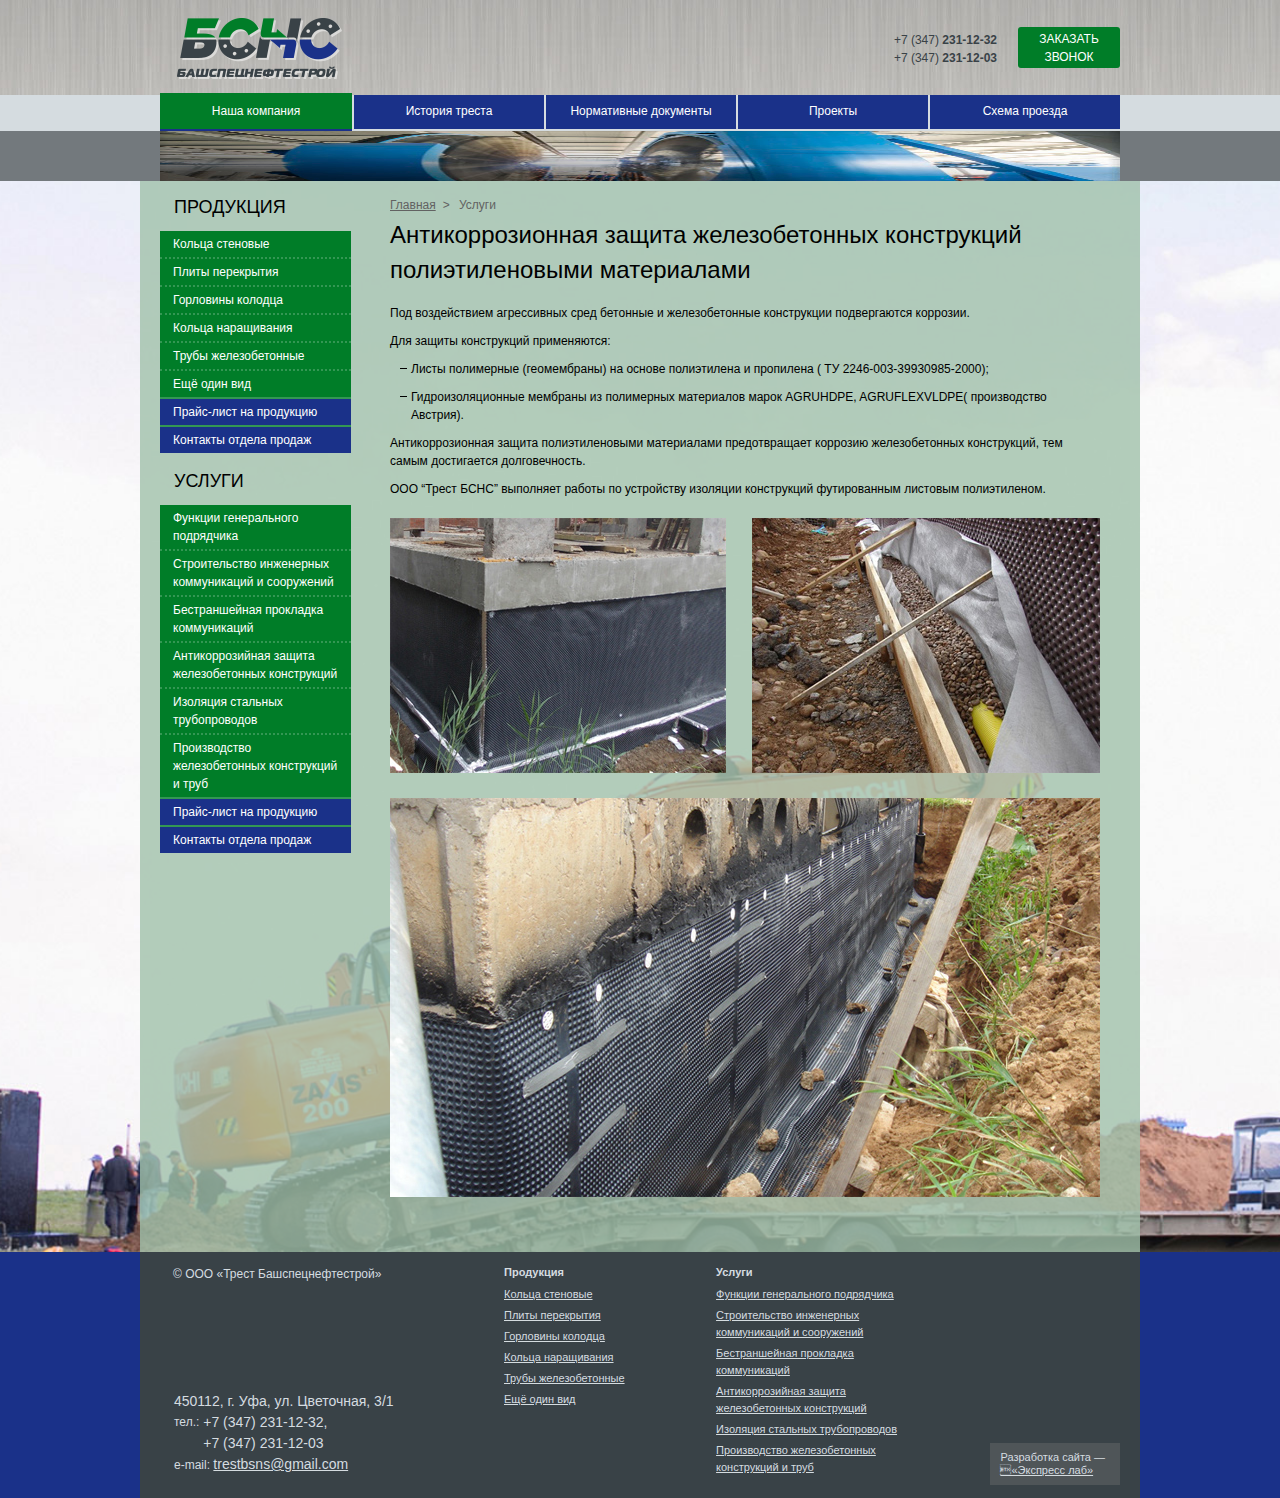
==== build.html @ 0404395c "docs" ====
<!DOCTYPE html>
<html lang="ru">
<head>
    <meta charset="utf-8" />
    <meta name="robots" content="noindex, nofollow">
    <meta name="viewport" content="width=1024">
    <meta name="format-detection" content="telephone=no">

    <title>Title</title>
    <link rel="stylesheet" href="css/reset.css" />
    <link rel="stylesheet" href="css/swiper.css" />
    <link rel="stylesheet" href="css/main.css" />

    <script src="js/modernizr-2.8.3.min.js"></script>
    <script src="js/jquery-1.8.3.min.js"></script>
    <script src="js/swiper.min.js"></script>
    <script src="js/jquery.main.js"></script>

    <!--[if lte IE 9]>
    <script src="js/jquery.placeholder.js"></script>
    <link rel="stylesheet" href="css/pie.css" />
    <![endif]-->
    <!--[if lte IE 8]>
    <link rel="stylesheet" href="css/main.ie8.css" />
    <![endif]-->
</head>
<body>

<!-- popup -->
<div class="popup">

    <!-- popup__wrap -->
    <div class="popup__wrap">

        <h2>Заказать звонок</h2>

        <form>

            <fieldset>
                <label for="popup1">Имя</label>
                <input id="popup1" name="name" type="text" placeholder="">
            </fieldset>
            <fieldset>
                <label for="popup2">Телефон</label>
                <input id="popup2" name="phone" type="tel" placeholder="">
            </fieldset>
            <fieldset>
                <label for="popup3">Удобное время для звонка</label>
                <input id="popup3" name="time" type="text" placeholder="">
            </fieldset>
            <button type="submit">Отправить</button>

        </form>

        <div class="popup-close"></div>

    </div>
    <!-- /popup__wrap -->

</div>
<!-- popup -->

<!-- site -->
<div class="site">

    <!-- site__header -->
    <header class="site__header">

        <!-- site__header-layout -->
        <div class="site__header-layout">

            <!-- logo -->
            <h1 class="logo"><img src="img/logo.png" width="" height="" alt=""></h1>
            <!-- /logo -->

            <!-- site__header-tel -->
            <div class="site__header-tel">
                <a href="tel:+73472311232">+7 (347) <span>231-12-32</span></a>
                <a href="tel:+73472311203">+7 (347) <span>231-12-03</span></a>
            </div>
            <!-- /site__header-tel -->

            <!-- site__header-call -->
            <a href="#" class="site__header-call">Заказать звонок</a>
            <!-- /site__header-call -->

            <!-- menu -->
            <nav class="menu">
                <span><a class="menu__item active" href="#">Наша компания</a></span>
                <span><a class="menu__item" href="#">История треста</a></span>
                <span><a class="menu__item" href="#">Нормативные документы</a></span>
                <span><a class="menu__item" href="#">Проекты</a></span>
                <span><a class="menu__item" href="#">Схема проезда</a></span>
            </nav>
            <!-- /menu -->

        </div>
        <!-- /site__header-layout -->

    </header>
    <!-- /site__header -->

    <!-- swiper -->
    <div class="line-ban">
        <div><img src="pic/slider1.jpg" alt=""></div>
    </div>
    <!-- /swiper -->

    <!-- site__content -->
    <div class="site__content">

        <!-- site__aside -->
        <aside class="site__aside">

            <h2>Продукция</h2>

            <!-- site__menu -->
            <nav class="site__menu">
                <a class="site__menu-item" href="#">Кольца стеновые</a>
                <a class="site__menu-item" href="#">Плиты перекрытия</a>
                <a class="site__menu-item" href="#">Горловины колодца</a>
                <a class="site__menu-item" href="#">Кольца наращивания</a>
                <a class="site__menu-item" href="#">Трубы железобетонные</a>
                <a class="site__menu-item" href="#">Ещё один вид</a>
                <a class="site__menu-item site__menu-item_blue" href="#">Прайс-лист на продукцию</a>
                <a class="site__menu-item site__menu-item_blue" href="#">Контакты отдела продаж</a>
            </nav>
            <!-- /site__menu -->

            <h2>Услуги</h2>

            <!-- site__menu -->
            <nav class="site__menu">
                <a class="site__menu-item" href="#">Функции генерального подрядчика</a>
                <a class="site__menu-item" href="#">Строительство инженерных коммуникаций и сооружений</a>
                <a class="site__menu-item" href="#">Бестраншейная прокладка коммуникаций</a>
                <a class="site__menu-item" href="#">Антикоррозийная защита железобетонных конструкций</a>
                <a class="site__menu-item" href="#">Изоляция стальных трубопроводов</a>
                <a class="site__menu-item" href="#">Производство железобетонных конструкций и труб</a>
                <a class="site__menu-item site__menu-item_blue" href="#">Прайс-лист на продукцию</a>
                <a class="site__menu-item site__menu-item_blue" href="#">Контакты отдела продаж</a>
            </nav>
            <!-- /site__menu -->

        </aside>
        <!-- /site__aside -->

        <!-- site__wrap -->
        <div class="site__wrap site_in">

            <!--breadcrumbs-->
            <div class="breadcrumbs">
                <a href="#">Главная</a>
                <span>Услуги</span>
            </div>
            <!--/breadcrumbs-->

            <h1>Антикоррозионная защита железобетонных конструкций полиэтиленовыми материалами</h1>

            <!--content-->
            <div class="content">
                <p>Под воздействием агрессивных сред бетонные и железобетонные конструкции подвергаются коррозии.</p>
                <p>Для защиты конструкций применяются:</p>
                <ul>
                    <li>Листы полимерные (геомембраны) на основе полиэтилена и пропилена ( ТУ 2246-003-39930985-2000);</li>
                    <li>Гидроизоляционные мембраны из полимерных материалов марок AGRUHDPE, AGRUFLEXVLDPE( производство Австрия).</li>
                </ul>
                <p>Антикоррозионная защита полиэтиленовыми материалами предотвращает коррозию железобетонных конструкций, тем самым достигается долговечность.</p>
                <p>ООО “Трест БСНС” выполняет работы по устройству изоляции конструкций футированным листовым полиэтиленом.</p>

                <!-- site__pic -->
                <div class="site__pic">
                    <img src="pic/pic3.jpg" alt="img" />
                    <img src="pic/pic4.jpg" alt="img" />
                    <img src="pic/pic5.jpg" alt="img" />
                </div>
                <!-- /site__pic -->

            </div>
            <!--/content-->

        </div>
        <!-- /site__wrap -->

    </div>
    <!-- /site__content -->

    <!-- site__footer -->
    <footer class="site__footer">

        <!-- site__footer-layout -->
        <div class="site__footer-layout">

            <span class="site__footer-copyright">© ООО «Трест Башспецнефтестрой»</span>

            <address>
                450112, г. Уфа, ул. Цветочная, 3/1
                <dl class="site__footer-tel">
                    <dt>тел.:</dt>
                    <dd>
                        <a href="tel:+73472311232">+7 (347) 231-12-32,</a>
                        <a href="tel:+73472311203">+7 (347) 231-12-03</a>
                    </dd>
                </dl>
                <span class="site__footer-mail">e-mail: <a href="mailto:trestbsns@gmail.com">trestbsns@gmail.com</a></span>
            </address>

            <!-- site__create -->
            <div class="site__create">
                <span>Разработка сайта — </span>
                <a href="expresslab.ru">«Экспресс лаб»</a>
            </div>
            <!-- /site__create -->

            <nav class="footer-menu">
                <ul>
                    <li class="footer-menu__title">Продукция</li>
                    <li class="footer-menu__item"><a href="#">Кольца стеновые</a></li>
                    <li class="footer-menu__item"><a href="#">Плиты перекрытия</a></li>
                    <li class="footer-menu__item"><a href="#">Горловины колодца</a></li>
                    <li class="footer-menu__item"><a href="#">Кольца наращивания</a></li>
                    <li class="footer-menu__item"><a href="#">Трубы железобетонные</a></li>
                    <li class="footer-menu__item"><a href="#">Ещё один вид</a></li>
                </ul>
                <ul>
                    <li class="footer-menu__title">Услуги</li>
                    <li class="footer-menu__item"><a href="#">Функции генерального подрядчика</a></li>
                    <li class="footer-menu__item"><a href="#">Строительство инженерных коммуникаций и сооружений</a></li>
                    <li class="footer-menu__item"><a href="#">Бестраншейная прокладка коммуникаций</a></li>
                    <li class="footer-menu__item"><a href="#">Антикоррозийная защита железобетонных конструкций</a></li>
                    <li class="footer-menu__item"><a href="#">Изоляция стальных трубопроводов</a></li>
                    <li class="footer-menu__item"><a href="#">Производство железобетонных конструкций и труб</a></li>
                </ul>
            </nav>

        </div>
        <!-- /site__footer-layout -->

    </footer>
    <!-- /site__footer -->

</div>
<!-- /site -->

</body>
</html>
---- css/main.css ----
@charset "utf-8";
/*
    main styles
    version: 15.01.2013
    
    Style to null

    fonts

    site

    header

    logo

    footer

    docs

*/

/* --------------- Style to null --------------- */
input[type="text"], input[type="password"], textarea, input[type="email"], input[type="phone"], input[type="number"] {
    font: 12px Arial, Helvetica, sans-serif;
}
body {
    color: #000;
    background: #fff;
    font-family: "Verdana", sans-serif;
}
input, select, button, textarea {
    font-size: 12px;
    font-family: Arial, Helvetica, sans-serif;
}
a, a:visited {
    text-decoration: none;
}
a:hover {
    text-decoration: none;
}
::-webkit-input-placeholder {
    color: #000;
}
:-moz-placeholder {
    color: #000;
}
.placeholder {
    color: #000;
}
/* --------------- /Style to null --------------- */

/* --------------- site --------------- */
.site {
    min-height: 100%;
    min-width: 1000px;
    overflow: hidden;
    position: relative;
    z-index: 1;
    background: url("../img/site-fon.jpg") no-repeat bottom center;
    background-size: cover;
}
.site:before {
    content: '';
    background: #a0c0aa;
    background: rgba(160,192,170,0.8);
    position: absolute;
    top: 0;
    left: 50%;
    margin-left: -500px;
    width: 1000px;
    height: 100%;
    z-index: 1;
}
.site:after {
    content: '';
    display: block;
    clear: both;
    width: 100%;

    height: 246px;
}
.site__content {
    position: relative;
    z-index: 2;
    width: 1000px;
    margin: 0 auto;
    padding: 17px 20px 0;
    text-align: justify;
}
.site__content:after {
    display: inline-block;
    width: 100%;
    content: '';
}
.site__aside {
    display: inline-block;
    vertical-align: top;
    width: 191px;
    text-align: left;
}
.site__aside h2 {
    font-size: 18px;
    text-transform: uppercase;
    font-weight: 400;
    padding: 0 0 15px 14px;
}
.site__menu {
    margin-bottom: 19px;
}
.site__menu-item,
.site__menu-item:visited {
    display: block;
    font-size: 12px;
    line-height: 18px;
    color: #fff;
    background: #007d28;
    border-top: 2px dotted #339753;
    padding: 4px 13px;
    -webkit-transition: background 0.3s ease;
    transition: background 0.3s ease;
}
.site__menu-item:first-child {
    border-top: none;
}
.site__menu-item:hover {
    background: #394247;
}
.site__menu-item_blue {
    border-top-style: solid;
    background: #1a3189;
}
.site__wrap {
    display: inline-block;
    vertical-align: top;
    width: 730px;
    text-align: left;
    font-size: 12px;
    color: #000;
    padding-top: 18px;
}
.site__content .site_in{
    padding-top:0;
    padding-bottom: 14px;
}
.site__wrap h1 {
    font-size: 24px;
    font-weight: 400;
    margin-bottom: 22px;
}
.site__content .site_in h1{
    margin-top: -7px;
    margin-bottom: 17px;
    padding-right: 25px;
    line-height: 35px;
}
.site__wrap p {
    font-size: 12px;
    line-height: 18px;
    margin-bottom: 20px;
}
.site__pic {
    text-align: justify;
}
.site__pic img {
    margin-bottom: 20px;
}
.site__pic_main img {
    display: block;
    width: 100%;
}
.site__header {
    position: relative;
    background: #d5dce0 url("../img/header-fon.jpg") repeat-x;
    z-index: 3;
}
.site__header-layout {
    margin: 0 auto;
    width: 960px;
    height: 131px;
    position: relative;
}
.site__header-tel {
    position: absolute;
    top: 34px;
    right: 123px;
    font-size: 12px;
}
.site__header-tel a,
.site__header-tel a:visited {
    cursor: default;
    color: #394247;
    display: block;
    margin-bottom: 6px;
}
.site__header-tel span {
    font-weight: 700;
}
.site__header-call,
.site__header-call:visited {
    display: block;
    position: absolute;
    top: 27px;
    right: 0;
    font-size: 12px;
    line-height: 18px;
    text-transform: uppercase;
    color: #fff;
    background: #007d28;
    border-radius: 3px;
    width: 102px;
    height: 41px;
    text-align: center;
    padding: 3px 0;
    -webkit-transition: background 0.3s ease;
    transition: background 0.3s ease;
}
.site__header-call:hover {
    background: #1a3189;
}
.site__footer {
    z-index: 2;
    position: absolute;
    left: 0;
    right: 0;
    bottom: 0;
    background: #1a3189;
}
.site__footer-layout {
    width: 1000px;
    height: 246px;
    margin:  auto;
    background: #394247;
    position: relative;
}
.site__footer-copyright {
    display: block;
    position: absolute;
    top: 16px;
    left: 33px;
    font-size: 12px;
    color: #d5dce0;
}
.site__footer address {
    position: absolute;
    top: 139px;
    left: 34px;
    font-size: 14px;
    line-height: 21px;
    color: #d5dce0;
    font-style: normal;
}
.site__footer a,
.site__footer a:visited {
    color: #d5dce0;
}
.site__footer-tel dt {
    font-size: 12px;
    display: inline-block;
    vertical-align: top;
}
.site__footer-tel dd {
    display: inline-block;
    vertical-align: top;
}
.site__footer-tel a {
    display: block;
}
.site__footer-mail {
    font-size: 12px;
}
.site__footer-mail a {
    font-size: 14px;
    text-decoration: underline;
}
.site__footer-mail a:hover {
    text-decoration: none;
}
.site__create {
    position: absolute;
    bottom: 13px;
    right: 20px;
    padding: 8px 15px 8px 10px;
    font-size: 11px;
    line-height: 13px;
    color: #d5dce0;
    background: #4f5558;
}
.site__create > span {
    display: block;
}
.site__create a {
    text-decoration: underline;
}
.site__create a:hover {
    text-decoration: none;
}
/* --------------- /site --------------- */

/* --------------- footer-menu --------------- */
.footer-menu {
    font-size: 11px;
    line-height: 17px;
    color: #d5dce0;
    position: absolute;
    top: 12px;
    left: 364px;
}
.footer-menu ul {
    display: inline-block;
    vertical-align: top;
    width: 209px;
}
.footer-menu__title {
    font-weight: 700;
    display: block;
    margin-bottom: 5px;
}
.footer-menu__item {
    display: block;
    margin-bottom: 4px;
}
.footer-menu__item a {
    text-decoration: underline;
}
.footer-menu__item a:hover {
    text-decoration: none;
}
/* --------------- /footer-menu --------------- */

/* --------------- logo --------------- */
.logo {
    position: absolute;
    top: 18px;
    left: 17px;
}
/* --------------- /logo --------------- */

/* --------------- menu --------------- */
.menu {
    position: absolute;
    bottom: 0;
    left: 0;
    width: 100%;
    padding: 2px 0;
    overflow: hidden;
}
.menu > span {
    display: block;
    float: left;
    width: 20%;
    padding-left: 2px;
}
.menu > span:first-child {
    padding-left: 0;
}
.menu__item,
.menu__item:visited {
    background: #1a3189;
    color: #fff;
    font-size: 12px;
    -webkit-transition: background 0.3s ease;
    transition: background 0.3s ease;
    display: block;
    padding: 10px 0;
    height: 34px;
    text-align: center;
    position: relative;
}
.menu__item:hover,
.menu__item.active {
    background: #007d28;
}
.menu__item:before {
    content: '';
    width: 100%;
    height: 2px;
    position: absolute;
    top: -2px;
    left: 0;
    -webkit-transition: background 0.3s ease;
    transition: background 0.3s ease;
}
.menu__item:after {
    content: '';
    width: 100%;
    height: 2px;
    position: absolute;
    bottom: -2px;
    left: 0;
    -webkit-transition: background 0.3s ease;
    transition: background 0.3s ease;
}
.menu__item:hover:before,
.menu__item.active:before {
    background: #007d28;
}
.menu__item:hover:after,
.menu__item.active:after {
    background: #1a3189;
}
/* --------------- /menu --------------- */

/* --------------- swiper --------------- */
.swiper-container {
    width: 2880px;
    left: 50%;
    margin-left: -1440px;
    height: 461px;
    position: relative;
    z-index: 2;
    background: #fff;
}
.swiper-slide {
    text-align: center;
    font-size: 18px;
    background: #fff;
    display: -webkit-box;
    display: -ms-flexbox;
    display: -webkit-flex;
    display: flex;
    -webkit-box-pack: center;
    -ms-flex-pack: center;
    -webkit-justify-content: center;
    justify-content: center;
    -webkit-box-align: center;
    -ms-flex-align: center;
    -webkit-align-items: center;
    align-items: center;
    opacity: 0.5;
    -webkit-transition: opacity 0.6s ease;
    transition: opacity 0.6s ease;
}
.swiper-slide-active {
    opacity: 1;
}
.swiper-slide img {
    display: block;
    width: 100%;
}
.swiper-pagination-bullet {
    width: 11px;
    height: 11px;
    background: #fff;
    opacity: 1;
}
.swiper-pagination-bullet-active {
    background: #007d28;
}
.swiper-container-horizontal > .swiper-pagination .swiper-pagination-bullet {
    margin: 0 7px;
}
.swiper-container-horizontal > .swiper-pagination {
    bottom: 7px;
}
.swiper-button-prev {
    width: 13px;
    height: 42px;
    background: url("../img/slider-btn.png") no-repeat;
    left: 50%;
    margin-left: -500px;
}
.swiper-button-next {
    width: 13px;
    height: 42px;
    background: url("../img/slider-btn.png") no-repeat;
    background-position: right 0;
    right: 50%;
    margin-right: -500px;
}
.swiper-button-prev:hover {
    background-position: 0 bottom;
}
.swiper-button-next:hover {
    background-position: right bottom;
}
.swiper__title {
    font-size: 45px;
    color: #fff;
    display: block;
    position: absolute;
    bottom: 0;
    left: 0;
    text-transform: uppercase;
    text-align: left;
    padding: 50px 42px;
}
.swiper__title > span {
    display: block;
}
/* --------------- /swiper --------------- */

/* --------------- popup --------------- */
.popup {
    position: fixed;
    top: 0;
    left: 0;
    bottom: 0;
    right: 0;
    background: #000;
    background: rgba(0,0,0, 0.5);
    z-index: 3;
    display: none;
}
.popup__wrap {
    position: absolute;
    width: 480px;
    height: 440px;
    top: 50%;
    left: 50%;
    margin: -220px 0 0 -240px;
    padding: 28px 44px;
    text-align: center;
    background: url("../img/popup-fon.jpg");
}
.popup-close {
    content: '';
    background: #fff;
    background: rgba(255,255,255,0.8);
    width: 43px;
    height: 43px;
    position: absolute;
    top: -23px;
    right: -22px;
    border-radius: 50%;
    cursor: pointer;
    -webkit-transition: background 0.3s ease;
    transition: background 0.3s ease;
}
.popup-close:before {
    content: '';
    background: url("../img/close.png") no-repeat;
    position: absolute;
    top: 50%;
    left: 50%;
    width: 17px;
    height: 17px;
    margin: -8.5px 0 0 -8.5px;
}
.popup-close:hover {
    background: #fff;
}
.popup__wrap h2 {
    font-size: 20px;
    font-weight: 400;
    text-transform: uppercase;
    margin-bottom: 28px;
}
.popup label {
    font-size: 16px;
    color: #494949;
    display: inline-block;
    margin-bottom: 9px;
}
.popup input {
    height: 46px;
    background: #fff;
    border: none;
    padding: 0 15px;
    display: block;
    width: 100%;
    margin-bottom: 26px;
    font-size: 16px;
}
.popup button[type=submit] {
    width: 194px;
    height: 42px;
    background: #007d28;
    margin: 3px auto;
    border: none;
    padding: 0;
    font-size: 20px;
    color: #fff;
    text-transform: uppercase;
    -webkit-transition: background 0.3s ease;
    transition: background 0.3s ease;
}
.popup button[type=submit]:hover {
    background: #1a3189;
}
/* --------------- /popup --------------- */

/* --------------- line-ban --------------- */
.line-ban{
   position: relative;
   width: 100%;
   height: 50px;
   background: #73797d;
   z-index: 2;
}
.line-ban div{
    width: 960px;
    height: 50px;
    margin: 0 auto;
}
.line-ban img{
    width: 100%;
    height: 100%;
}
/* --------------- /line-ban --------------- */

/* --------------- breadcrumbs --------------- */
.breadcrumbs {
    margin: 1px 0;
    margin-bottom: 13px;
    position: relative;
}
.breadcrumbs a {
    position: relative;
    margin-top: 3px;
    font-size: 12px;
    color: #626262;
    text-decoration: underline;
}
.breadcrumbs a:after {
    content: '>';
    position: absolute;
    right: -14px;
}
.breadcrumbs span {
    padding-left: 20px;
    color: #626262;
}
/* --------------- /breadcrumbs --------------- */

/* --------------- content --------------- */
.content{
    padding-right: 20px;
    line-height: 18px;
}
.content p{
    margin-right: 20px;
    margin-bottom: 10px;
}
.content li{
    position: relative;
    margin-bottom: 10px;
    padding-left: 21px;
}
.content li:before{
    content: " ";
    position: absolute;
    top: 8px;
    left: 10px;
    width: 7px;
    border-bottom: 1px solid #000;
}
.content .site__pic{
    padding-top: 10px;
}
/* --------------- /content --------------- */

/* --------------- docs --------------- */
.docs{
    padding-top: 8px;
}
.docs a{
    display: inline-block;
    margin-left: 31px;
    margin-bottom: 36px;
}
.docs a:first-child,
.docs a:nth-child(3n+1){
    margin-left: 0;
}
.docs img{
    display: block;
}
/* --------------- /docs --------------- */
---- css/pie.css ----
{
	behavior: url(css/pie.htc);
	zoom: 1;
}
---- css/main.ie8.css ----
/* css for ltie8 */
/* --------------- fonts --------------- */
@font-face {
    font-family: "Font Name";
    src: url("../fonts/font.eot");
    font-weight: normal;
    font-style: normal;
}
/* --------------- /fonts --------------- */
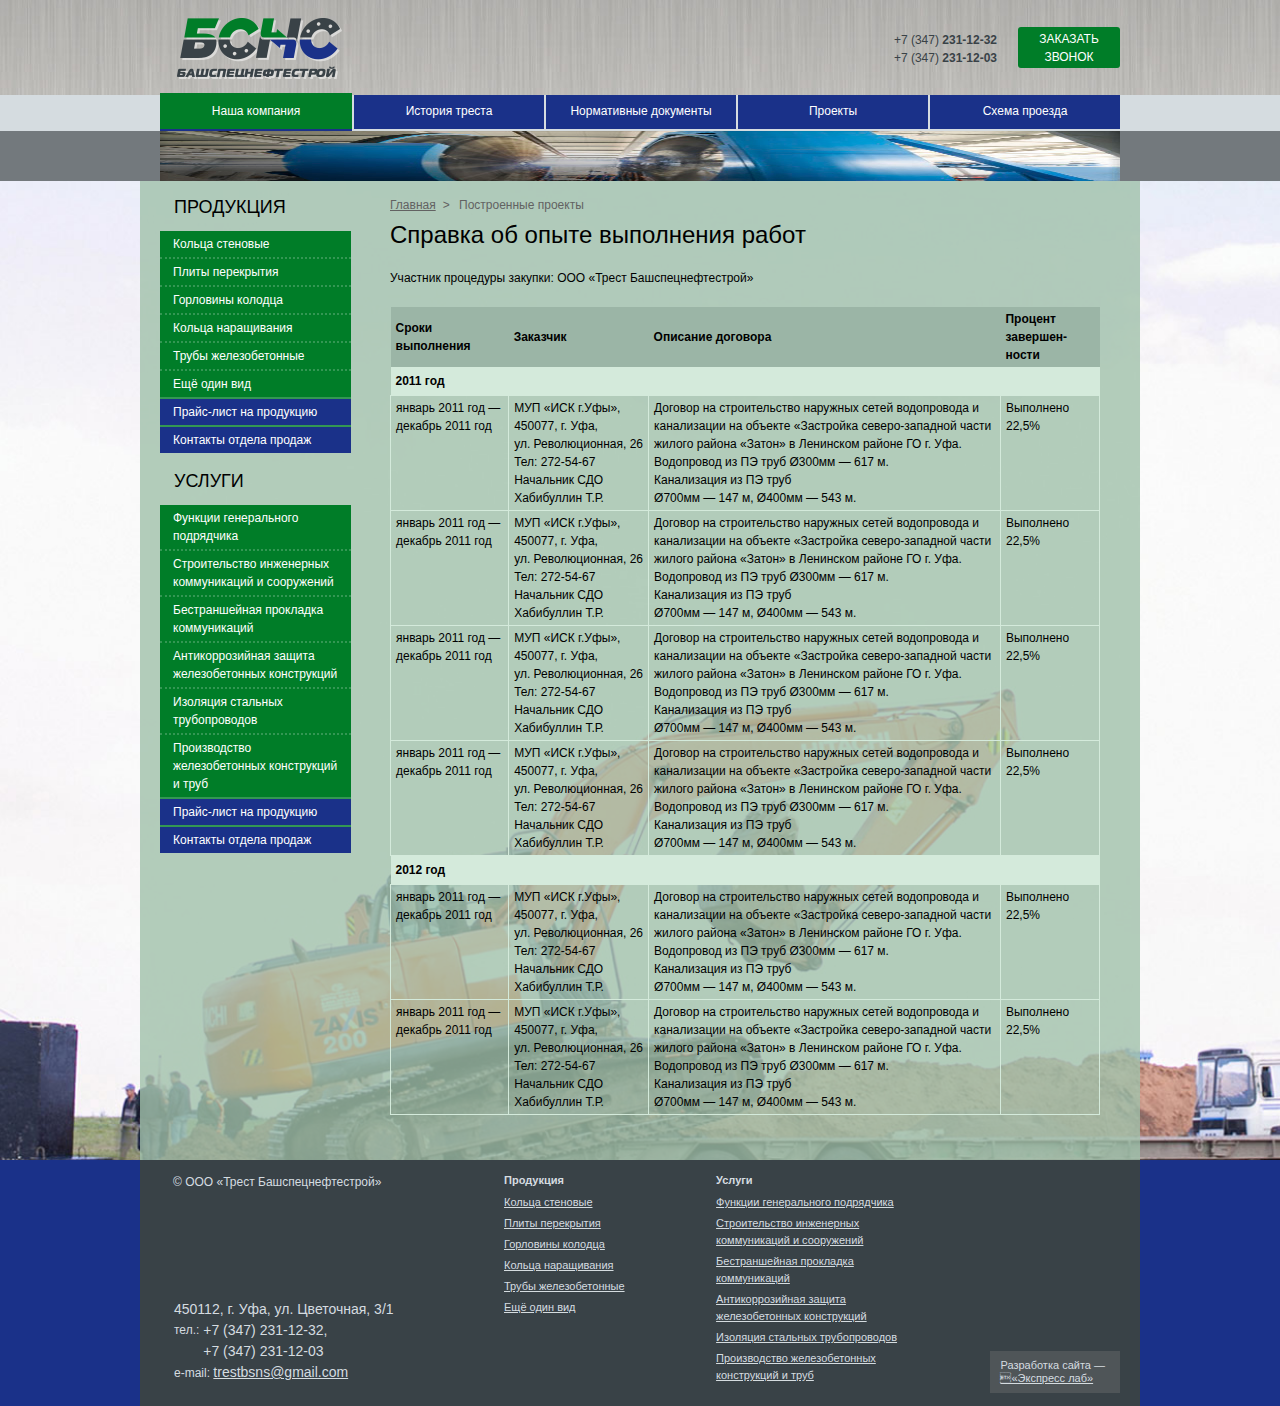
==== commit 55c11d59: "docs" ====
--- a/build.html
+++ b/build.html
@@ -151,30 +151,156 @@
             <!--breadcrumbs-->
             <div class="breadcrumbs">
                 <a href="#">Главная</a>
-                <span>Услуги</span>
+                <span>Построенные проекты</span>
             </div>
             <!--/breadcrumbs-->
 
-            <h1>Антикоррозионная защита железобетонных конструкций полиэтиленовыми материалами</h1>
-
+            <h1>Справка об опыте выполнения работ</h1>
+            <p>Участник процедуры закупки: ООО «Трест Башспецнефтестрой»</p>
             <!--content-->
             <div class="content">
-                <p>Под воздействием агрессивных сред бетонные и железобетонные конструкции подвергаются коррозии.</p>
-                <p>Для защиты конструкций применяются:</p>
-                <ul>
-                    <li>Листы полимерные (геомембраны) на основе полиэтилена и пропилена ( ТУ 2246-003-39930985-2000);</li>
-                    <li>Гидроизоляционные мембраны из полимерных материалов марок AGRUHDPE, AGRUFLEXVLDPE( производство Австрия).</li>
-                </ul>
-                <p>Антикоррозионная защита полиэтиленовыми материалами предотвращает коррозию железобетонных конструкций, тем самым достигается долговечность.</p>
-                <p>ООО “Трест БСНС” выполняет работы по устройству изоляции конструкций футированным листовым полиэтиленом.</p>
-
-                <!-- site__pic -->
-                <div class="site__pic">
-                    <img src="pic/pic3.jpg" alt="img" />
-                    <img src="pic/pic4.jpg" alt="img" />
-                    <img src="pic/pic5.jpg" alt="img" />
-                </div>
-                <!-- /site__pic -->
+
+                <table>
+                    <thead>
+                        <tr>
+                            <td>Сроки выполнения</td>
+                            <td>Заказчик</td>
+                            <td>Описание договора</td>
+                            <td>Процент завершен-ности</td>
+                        </tr>
+                    </thead>
+                    <tbody>
+                        <tr><th colspan="4">2011 год</th></tr>
+                        <tr>
+                            <td class="content__nowrap">
+                                <p>январь 2011 год —</p>
+                                <p>декабрь 2011 год</p>
+                            </td>
+                            <td class="content__nowrap">
+                                <p>МУП «ИСК г.Уфы»,</p>
+                                <p>450077, г. Уфа,</p>
+                                <p>ул. Революционная, 26</p>
+                                <p>Тел: 272-54-67</p>
+                                <p>Начальник СДО</p>
+                                <p>Хабибуллин Т.Р.</p>
+                            </td>
+                            <td>
+                                <p>Договор на строительство наружных сетей водопровода и канализации на объекте «Застройка северо-западной части жилого района  «Затон» в Ленинском районе ГО г. Уфа.</p>
+                                <p>Водопровод из ПЭ труб Ø300мм — 617 м.</p>
+                                <p>Канализация из ПЭ труб</p>
+                                <p>Ø700мм — 147 м, Ø400мм — 543 м.</p>
+                            </td>
+                            <td>Выполнено 22,5%</td>
+                        </tr>
+                        <tr>
+                            <td class="content__nowrap">
+                                <p>январь 2011 год —</p>
+                                <p>декабрь 2011 год</p>
+                            </td>
+                            <td class="content__nowrap">
+                                <p>МУП «ИСК г.Уфы»,</p>
+                                <p>450077, г. Уфа,</p>
+                                <p>ул. Революционная, 26</p>
+                                <p>Тел: 272-54-67</p>
+                                <p>Начальник СДО</p>
+                                <p>Хабибуллин Т.Р.</p>
+                            </td>
+                            <td>
+                                <p>Договор на строительство наружных сетей водопровода и канализации на объекте «Застройка северо-западной части жилого района  «Затон» в Ленинском районе ГО г. Уфа.</p>
+                                <p>Водопровод из ПЭ труб Ø300мм — 617 м.</p>
+                                <p>Канализация из ПЭ труб</p>
+                                <p>Ø700мм — 147 м, Ø400мм — 543 м.</p>
+                            </td>
+                            <td>Выполнено 22,5%</td>
+                        </tr>
+                        <tr>
+                            <td class="content__nowrap">
+                                <p>январь 2011 год —</p>
+                                <p>декабрь 2011 год</p>
+                            </td>
+                            <td class="content__nowrap">
+                                <p>МУП «ИСК г.Уфы»,</p>
+                                <p>450077, г. Уфа,</p>
+                                <p>ул. Революционная, 26</p>
+                                <p>Тел: 272-54-67</p>
+                                <p>Начальник СДО</p>
+                                <p>Хабибуллин Т.Р.</p>
+                            </td>
+                            <td>
+                                <p>Договор на строительство наружных сетей водопровода и канализации на объекте «Застройка северо-западной части жилого района  «Затон» в Ленинском районе ГО г. Уфа.</p>
+                                <p>Водопровод из ПЭ труб Ø300мм — 617 м.</p>
+                                <p>Канализация из ПЭ труб</p>
+                                <p>Ø700мм — 147 м, Ø400мм — 543 м.</p>
+                            </td>
+                            <td>Выполнено 22,5%</td>
+                        </tr>
+                        <tr>
+                            <td class="content__nowrap">
+                                <p>январь 2011 год —</p>
+                                <p>декабрь 2011 год</p>
+                            </td>
+                            <td class="content__nowrap">
+                                <p>МУП «ИСК г.Уфы»,</p>
+                                <p>450077, г. Уфа,</p>
+                                <p>ул. Революционная, 26</p>
+                                <p>Тел: 272-54-67</p>
+                                <p>Начальник СДО</p>
+                                <p>Хабибуллин Т.Р.</p>
+                            </td>
+                            <td>
+                                <p>Договор на строительство наружных сетей водопровода и канализации на объекте «Застройка северо-западной части жилого района  «Затон» в Ленинском районе ГО г. Уфа.</p>
+                                <p>Водопровод из ПЭ труб Ø300мм — 617 м.</p>
+                                <p>Канализация из ПЭ труб</p>
+                                <p>Ø700мм — 147 м, Ø400мм — 543 м.</p>
+                            </td>
+                            <td>Выполнено 22,5%</td>
+                        </tr>
+
+                        <tr><th colspan="4">2012 год</th></tr>
+                        <tr>
+                            <td class="content__nowrap">
+                                <p>январь 2011 год —</p>
+                                <p>декабрь 2011 год</p>
+                            </td>
+                            <td class="content__nowrap">
+                                <p>МУП «ИСК г.Уфы»,</p>
+                                <p>450077, г. Уфа,</p>
+                                <p>ул. Революционная, 26</p>
+                                <p>Тел: 272-54-67</p>
+                                <p>Начальник СДО</p>
+                                <p>Хабибуллин Т.Р.</p>
+                            </td>
+                            <td>
+                                <p>Договор на строительство наружных сетей водопровода и канализации на объекте «Застройка северо-западной части жилого района  «Затон» в Ленинском районе ГО г. Уфа.</p>
+                                <p>Водопровод из ПЭ труб Ø300мм — 617 м.</p>
+                                <p>Канализация из ПЭ труб</p>
+                                <p>Ø700мм — 147 м, Ø400мм — 543 м.</p>
+                            </td>
+                            <td>Выполнено 22,5%</td>
+                        </tr>
+                        <tr>
+                            <td class="content__nowrap">
+                                <p>январь 2011 год —</p>
+                                <p>декабрь 2011 год</p>
+                            </td>
+                            <td class="content__nowrap">
+                                <p>МУП «ИСК г.Уфы»,</p>
+                                <p>450077, г. Уфа,</p>
+                                <p>ул. Революционная, 26</p>
+                                <p>Тел: 272-54-67</p>
+                                <p>Начальник СДО</p>
+                                <p>Хабибуллин Т.Р.</p>
+                            </td>
+                            <td>
+                                <p>Договор на строительство наружных сетей водопровода и канализации на объекте «Застройка северо-западной части жилого района  «Затон» в Ленинском районе ГО г. Уфа.</p>
+                                <p>Водопровод из ПЭ труб Ø300мм — 617 м.</p>
+                                <p>Канализация из ПЭ труб</p>
+                                <p>Ø700мм — 147 м, Ø400мм — 543 м.</p>
+                            </td>
+                            <td>Выполнено 22,5%</td>
+                        </tr>
+                    </tbody>
+                </table>
 
             </div>
             <!--/content-->
--- a/css/main.css
+++ b/css/main.css
@@ -13,7 +13,17 @@
 
     logo
 
-    footer
+    menu
+
+    swiper
+
+    popup
+
+    line-ban
+
+    breadcrumbs
+
+    content
 
     docs
 
@@ -622,6 +632,50 @@
 }
 /* --------------- /breadcrumbs --------------- */
 
+/* --------------- contacts --------------- */
+.contacts{
+    font-style: normal;
+    margin-bottom: 21px;
+    margin-top: 25px;
+}
+.contacts>span{
+    display: block;
+    margin-bottom: 16px;
+}
+.contacts dt{
+    font-size: 12px;
+    font-weight: 700;
+    margin-bottom: 7px;
+    margin-top: 16px;
+}
+.contacts dd{
+    margin-bottom: 5px;
+}
+.contacts a{
+    color:#000;
+    text-decoration: underline;
+}
+.contacts a:hover{
+    text-decoration: none;
+}
+/* --------------- /contacts --------------- */
+
+/* --------------- map --------------- */
+.map {
+    width: 711px;
+    height: 370px;
+  }
+.map1 {
+    width: 711px;
+    height: 370px;
+    margin-bottom: 19px;
+}
+.map span,
+.map1 span{
+    display: none;
+}
+/* --------------- /map --------------- */
+
 /* --------------- content --------------- */
 .content{
     padding-right: 20px;
@@ -647,15 +701,59 @@
 .content .site__pic{
     padding-top: 10px;
 }
+.content .site__pic:after{
+    content: '';
+    display: inline-block;
+    width: 100%;
+    height: 1px;
+}
+.content table{
+    width: 100%;
+    margin-bottom: 15px;
+}
+.content td{
+    padding: 3px 5px;
+}
+.content thead td{
+    font-weight: 600;
+    background-color: #9bb5a6;
+    vertical-align: middle;
+}
+table.product thead td{
+    border: 1px solid #d4eadb;
+    border-bottom: none;
+}
+table.product thead tr:first-child td{
+    border-top: none;
+}
+.content tbody th{
+    padding: 5px;
+    background-color: #d4eadb;
+}
+.content tbody td{
+    border: 1px solid #d4eadb;
+}
+.content tbody tr:first-child td{
+    border-top: none;
+}
+.content tbody td p{
+    margin-right: 0;
+    margin-bottom: 0;
+}
+.content tbody .content__nowrap p{
+    white-space: nowrap;
+}
 /* --------------- /content --------------- */
 
 /* --------------- docs --------------- */
 .docs{
     padding-top: 8px;
+    overflow: hidden;
 }
 .docs a{
-    display: inline-block;
-    margin-left: 31px;
+    float: left;
+    width: 30%;
+    margin-left: 4%;
     margin-bottom: 36px;
 }
 .docs a:first-child,
@@ -664,5 +762,7 @@
 }
 .docs img{
     display: block;
-}
-/* --------------- /docs --------------- */+    width: 100%;
+}
+/* --------------- /docs --------------- */
+
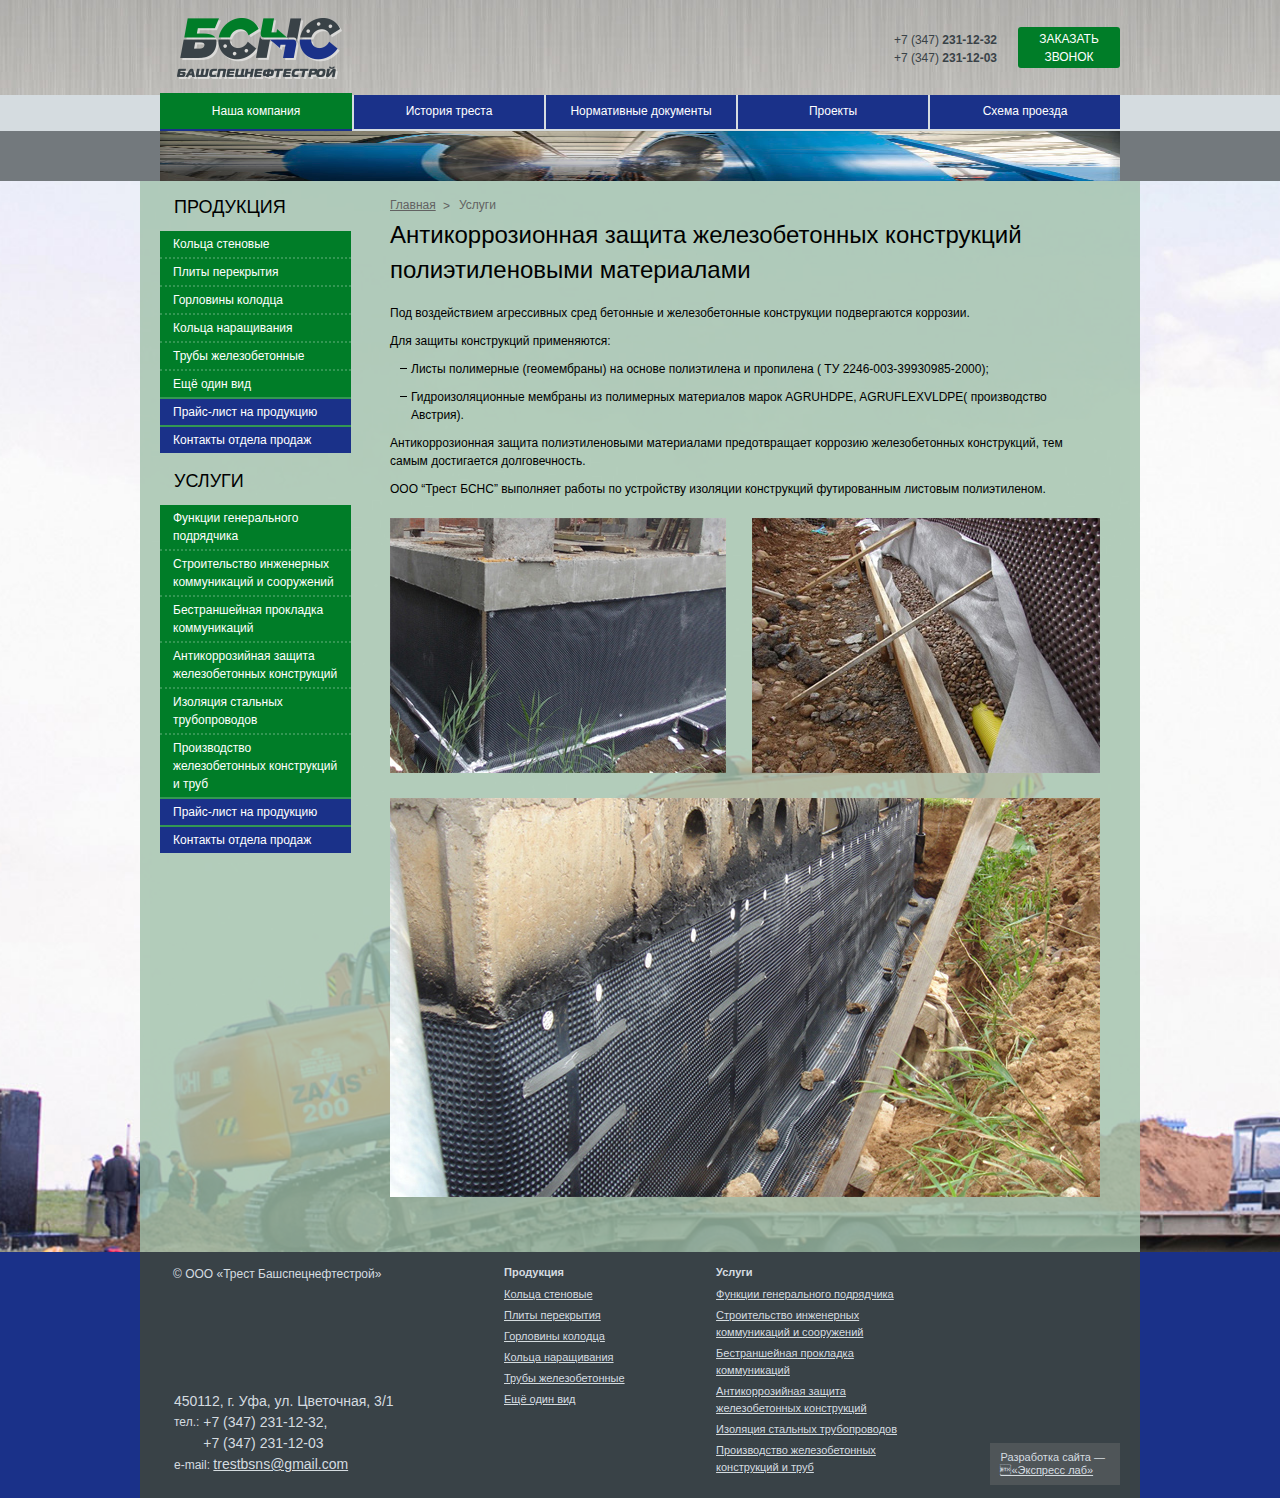
==== commit 66a634de: "134" ====
--- a/build.html
+++ b/build.html
@@ -70,7 +70,7 @@
         <div class="site__header-layout">
 
             <!-- logo -->
-            <h1 class="logo"><img src="img/logo.png" width="" height="" alt=""></h1>
+            <h1 class="logo"><img src="img/logo.png" alt="BSNS"></h1>
             <!-- /logo -->
 
             <!-- site__header-tel -->
@@ -151,156 +151,30 @@
             <!--breadcrumbs-->
             <div class="breadcrumbs">
                 <a href="#">Главная</a>
-                <span>Построенные проекты</span>
+                <a href="#">Услуги</a>
             </div>
             <!--/breadcrumbs-->
 
-            <h1>Справка об опыте выполнения работ</h1>
-            <p>Участник процедуры закупки: ООО «Трест Башспецнефтестрой»</p>
+            <h1>Антикоррозионная защита железобетонных конструкций полиэтиленовыми материалами</h1>
+
             <!--content-->
             <div class="content">
-
-                <table>
-                    <thead>
-                        <tr>
-                            <td>Сроки выполнения</td>
-                            <td>Заказчик</td>
-                            <td>Описание договора</td>
-                            <td>Процент завершен-ности</td>
-                        </tr>
-                    </thead>
-                    <tbody>
-                        <tr><th colspan="4">2011 год</th></tr>
-                        <tr>
-                            <td class="content__nowrap">
-                                <p>январь 2011 год —</p>
-                                <p>декабрь 2011 год</p>
-                            </td>
-                            <td class="content__nowrap">
-                                <p>МУП «ИСК г.Уфы»,</p>
-                                <p>450077, г. Уфа,</p>
-                                <p>ул. Революционная, 26</p>
-                                <p>Тел: 272-54-67</p>
-                                <p>Начальник СДО</p>
-                                <p>Хабибуллин Т.Р.</p>
-                            </td>
-                            <td>
-                                <p>Договор на строительство наружных сетей водопровода и канализации на объекте «Застройка северо-западной части жилого района  «Затон» в Ленинском районе ГО г. Уфа.</p>
-                                <p>Водопровод из ПЭ труб Ø300мм — 617 м.</p>
-                                <p>Канализация из ПЭ труб</p>
-                                <p>Ø700мм — 147 м, Ø400мм — 543 м.</p>
-                            </td>
-                            <td>Выполнено 22,5%</td>
-                        </tr>
-                        <tr>
-                            <td class="content__nowrap">
-                                <p>январь 2011 год —</p>
-                                <p>декабрь 2011 год</p>
-                            </td>
-                            <td class="content__nowrap">
-                                <p>МУП «ИСК г.Уфы»,</p>
-                                <p>450077, г. Уфа,</p>
-                                <p>ул. Революционная, 26</p>
-                                <p>Тел: 272-54-67</p>
-                                <p>Начальник СДО</p>
-                                <p>Хабибуллин Т.Р.</p>
-                            </td>
-                            <td>
-                                <p>Договор на строительство наружных сетей водопровода и канализации на объекте «Застройка северо-западной части жилого района  «Затон» в Ленинском районе ГО г. Уфа.</p>
-                                <p>Водопровод из ПЭ труб Ø300мм — 617 м.</p>
-                                <p>Канализация из ПЭ труб</p>
-                                <p>Ø700мм — 147 м, Ø400мм — 543 м.</p>
-                            </td>
-                            <td>Выполнено 22,5%</td>
-                        </tr>
-                        <tr>
-                            <td class="content__nowrap">
-                                <p>январь 2011 год —</p>
-                                <p>декабрь 2011 год</p>
-                            </td>
-                            <td class="content__nowrap">
-                                <p>МУП «ИСК г.Уфы»,</p>
-                                <p>450077, г. Уфа,</p>
-                                <p>ул. Революционная, 26</p>
-                                <p>Тел: 272-54-67</p>
-                                <p>Начальник СДО</p>
-                                <p>Хабибуллин Т.Р.</p>
-                            </td>
-                            <td>
-                                <p>Договор на строительство наружных сетей водопровода и канализации на объекте «Застройка северо-западной части жилого района  «Затон» в Ленинском районе ГО г. Уфа.</p>
-                                <p>Водопровод из ПЭ труб Ø300мм — 617 м.</p>
-                                <p>Канализация из ПЭ труб</p>
-                                <p>Ø700мм — 147 м, Ø400мм — 543 м.</p>
-                            </td>
-                            <td>Выполнено 22,5%</td>
-                        </tr>
-                        <tr>
-                            <td class="content__nowrap">
-                                <p>январь 2011 год —</p>
-                                <p>декабрь 2011 год</p>
-                            </td>
-                            <td class="content__nowrap">
-                                <p>МУП «ИСК г.Уфы»,</p>
-                                <p>450077, г. Уфа,</p>
-                                <p>ул. Революционная, 26</p>
-                                <p>Тел: 272-54-67</p>
-                                <p>Начальник СДО</p>
-                                <p>Хабибуллин Т.Р.</p>
-                            </td>
-                            <td>
-                                <p>Договор на строительство наружных сетей водопровода и канализации на объекте «Застройка северо-западной части жилого района  «Затон» в Ленинском районе ГО г. Уфа.</p>
-                                <p>Водопровод из ПЭ труб Ø300мм — 617 м.</p>
-                                <p>Канализация из ПЭ труб</p>
-                                <p>Ø700мм — 147 м, Ø400мм — 543 м.</p>
-                            </td>
-                            <td>Выполнено 22,5%</td>
-                        </tr>
-
-                        <tr><th colspan="4">2012 год</th></tr>
-                        <tr>
-                            <td class="content__nowrap">
-                                <p>январь 2011 год —</p>
-                                <p>декабрь 2011 год</p>
-                            </td>
-                            <td class="content__nowrap">
-                                <p>МУП «ИСК г.Уфы»,</p>
-                                <p>450077, г. Уфа,</p>
-                                <p>ул. Революционная, 26</p>
-                                <p>Тел: 272-54-67</p>
-                                <p>Начальник СДО</p>
-                                <p>Хабибуллин Т.Р.</p>
-                            </td>
-                            <td>
-                                <p>Договор на строительство наружных сетей водопровода и канализации на объекте «Застройка северо-западной части жилого района  «Затон» в Ленинском районе ГО г. Уфа.</p>
-                                <p>Водопровод из ПЭ труб Ø300мм — 617 м.</p>
-                                <p>Канализация из ПЭ труб</p>
-                                <p>Ø700мм — 147 м, Ø400мм — 543 м.</p>
-                            </td>
-                            <td>Выполнено 22,5%</td>
-                        </tr>
-                        <tr>
-                            <td class="content__nowrap">
-                                <p>январь 2011 год —</p>
-                                <p>декабрь 2011 год</p>
-                            </td>
-                            <td class="content__nowrap">
-                                <p>МУП «ИСК г.Уфы»,</p>
-                                <p>450077, г. Уфа,</p>
-                                <p>ул. Революционная, 26</p>
-                                <p>Тел: 272-54-67</p>
-                                <p>Начальник СДО</p>
-                                <p>Хабибуллин Т.Р.</p>
-                            </td>
-                            <td>
-                                <p>Договор на строительство наружных сетей водопровода и канализации на объекте «Застройка северо-западной части жилого района  «Затон» в Ленинском районе ГО г. Уфа.</p>
-                                <p>Водопровод из ПЭ труб Ø300мм — 617 м.</p>
-                                <p>Канализация из ПЭ труб</p>
-                                <p>Ø700мм — 147 м, Ø400мм — 543 м.</p>
-                            </td>
-                            <td>Выполнено 22,5%</td>
-                        </tr>
-                    </tbody>
-                </table>
+                <p>Под воздействием агрессивных сред бетонные и железобетонные конструкции подвергаются коррозии.</p>
+                <p>Для защиты конструкций применяются:</p>
+                <ul>
+                    <li>Листы полимерные (геомембраны) на основе полиэтилена и пропилена ( ТУ 2246-003-39930985-2000);</li>
+                    <li>Гидроизоляционные мембраны из полимерных материалов марок AGRUHDPE, AGRUFLEXVLDPE( производство Австрия).</li>
+                </ul>
+                <p>Антикоррозионная защита полиэтиленовыми материалами предотвращает коррозию железобетонных конструкций, тем самым достигается долговечность.</p>
+                <p>ООО “Трест БСНС” выполняет работы по устройству изоляции конструкций футированным листовым полиэтиленом.</p>
+
+                <!-- site__pic -->
+                <div class="site__pic">
+                    <img src="pic/pic3.jpg" alt="img" />
+                    <img src="pic/pic4.jpg" alt="img" />
+                    <img src="pic/pic5.jpg" alt="img" />
+                </div>
+                <!-- /site__pic -->
 
             </div>
             <!--/content-->
--- a/css/main.css
+++ b/css/main.css
@@ -13,17 +13,7 @@
 
     logo
 
-    menu
-
-    swiper
-
-    popup
-
-    line-ban
-
-    breadcrumbs
-
-    content
+    footer
 
     docs
 
@@ -614,21 +604,38 @@
     margin-bottom: 13px;
     position: relative;
 }
-.breadcrumbs a {
+.breadcrumbs a{
     position: relative;
     margin-top: 3px;
     font-size: 12px;
     color: #626262;
     text-decoration: underline;
-}
-.breadcrumbs a:after {
+    margin-right: 14px;
+    cursor: pointer;
+    padding-left: 6px;
+}
+.breadcrumbs a:before{
     content: '>';
     position: absolute;
-    right: -14px;
-}
-.breadcrumbs span {
-    padding-left: 20px;
+    top: 2px;
+    left: -10px;
     color: #626262;
+}
+.breadcrumbs a:last-child{
+    text-decoration: none;
+    cursor: default;
+}
+.breadcrumbs a:last-child:hover{
+    color: #626262;
+}
+.breadcrumbs a:first-child {
+   padding-left: 0;
+}
+.breadcrumbs a:first-child:before{
+    display: none;
+}
+.breadcrumbs a:hover{
+    text-decoration: none;
 }
 /* --------------- /breadcrumbs --------------- */
 
@@ -647,6 +654,10 @@
     font-weight: 700;
     margin-bottom: 7px;
     margin-top: 16px;
+}
+.contacts dd span{
+    display: block;
+    margin-bottom: 5px;
 }
 .contacts dd{
     margin-bottom: 5px;
@@ -701,59 +712,15 @@
 .content .site__pic{
     padding-top: 10px;
 }
-.content .site__pic:after{
-    content: '';
-    display: inline-block;
-    width: 100%;
-    height: 1px;
-}
-.content table{
-    width: 100%;
-    margin-bottom: 15px;
-}
-.content td{
-    padding: 3px 5px;
-}
-.content thead td{
-    font-weight: 600;
-    background-color: #9bb5a6;
-    vertical-align: middle;
-}
-table.product thead td{
-    border: 1px solid #d4eadb;
-    border-bottom: none;
-}
-table.product thead tr:first-child td{
-    border-top: none;
-}
-.content tbody th{
-    padding: 5px;
-    background-color: #d4eadb;
-}
-.content tbody td{
-    border: 1px solid #d4eadb;
-}
-.content tbody tr:first-child td{
-    border-top: none;
-}
-.content tbody td p{
-    margin-right: 0;
-    margin-bottom: 0;
-}
-.content tbody .content__nowrap p{
-    white-space: nowrap;
-}
 /* --------------- /content --------------- */
 
 /* --------------- docs --------------- */
 .docs{
     padding-top: 8px;
-    overflow: hidden;
 }
 .docs a{
-    float: left;
-    width: 30%;
-    margin-left: 4%;
+    display: inline-block;
+    margin-left: 31px;
     margin-bottom: 36px;
 }
 .docs a:first-child,
@@ -762,7 +729,6 @@
 }
 .docs img{
     display: block;
-    width: 100%;
 }
 /* --------------- /docs --------------- */
 
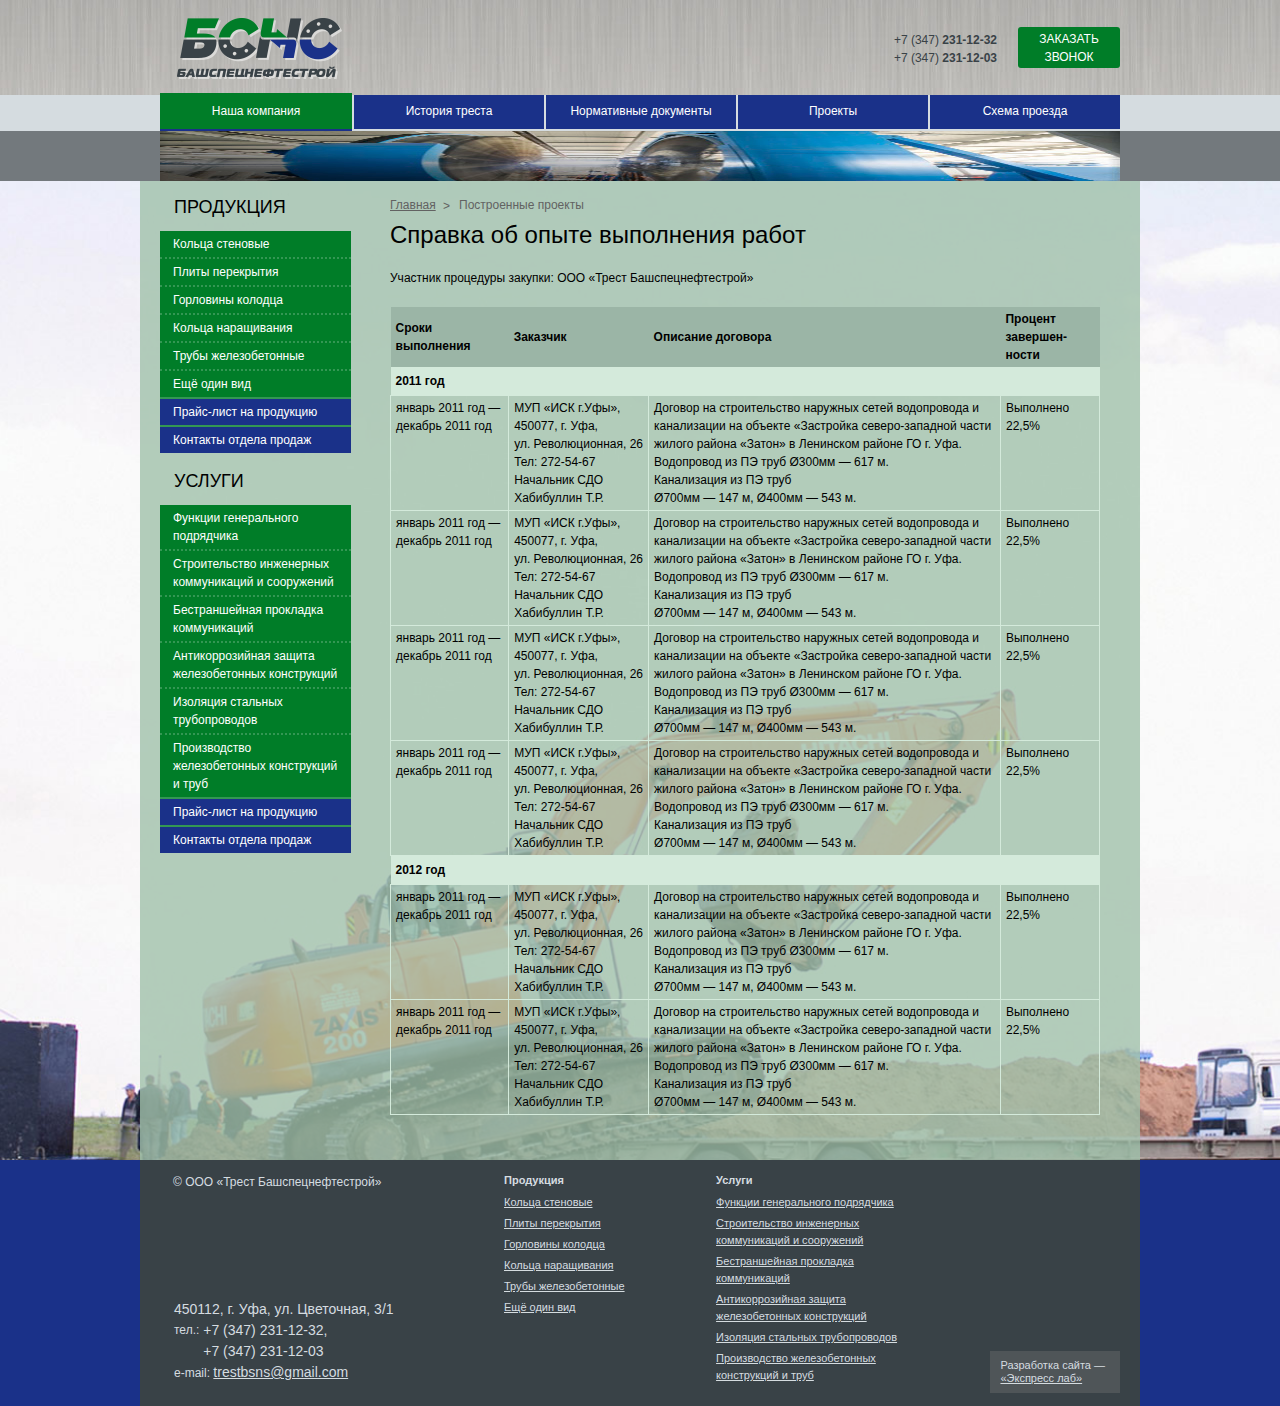
==== commit b019d7fe: "finish" ====
--- a/build.html
+++ b/build.html
@@ -70,7 +70,9 @@
         <div class="site__header-layout">
 
             <!-- logo -->
-            <h1 class="logo"><img src="img/logo.png" alt="BSNS"></h1>
+            <h1 class="logo">
+                <img src="img/logo.png" alt="БАШСПЕЦНЕФТЕСТРОЙ">
+            </h1>
             <!-- /logo -->
 
             <!-- site__header-tel -->
@@ -151,33 +153,159 @@
             <!--breadcrumbs-->
             <div class="breadcrumbs">
                 <a href="#">Главная</a>
-                <a href="#">Услуги</a>
+                <a href="#">Построенные проекты</a>
             </div>
             <!--/breadcrumbs-->
 
-            <h1>Антикоррозионная защита железобетонных конструкций полиэтиленовыми материалами</h1>
-
-            <!--content-->
-            <div class="content">
-                <p>Под воздействием агрессивных сред бетонные и железобетонные конструкции подвергаются коррозии.</p>
-                <p>Для защиты конструкций применяются:</p>
-                <ul>
-                    <li>Листы полимерные (геомембраны) на основе полиэтилена и пропилена ( ТУ 2246-003-39930985-2000);</li>
-                    <li>Гидроизоляционные мембраны из полимерных материалов марок AGRUHDPE, AGRUFLEXVLDPE( производство Австрия).</li>
-                </ul>
-                <p>Антикоррозионная защита полиэтиленовыми материалами предотвращает коррозию железобетонных конструкций, тем самым достигается долговечность.</p>
-                <p>ООО “Трест БСНС” выполняет работы по устройству изоляции конструкций футированным листовым полиэтиленом.</p>
-
-                <!-- site__pic -->
-                <div class="site__pic">
-                    <img src="pic/pic3.jpg" alt="img" />
-                    <img src="pic/pic4.jpg" alt="img" />
-                    <img src="pic/pic5.jpg" alt="img" />
-                </div>
-                <!-- /site__pic -->
+            <h1>Справка об опыте выполнения работ</h1>
+            <p>Участник процедуры закупки: ООО «Трест Башспецнефтестрой»</p>
+            <!--content-wrap-->
+            <div class="content-wrap">
+
+                <table>
+                    <thead>
+                        <tr>
+                            <td>Сроки выполнения</td>
+                            <td>Заказчик</td>
+                            <td>Описание договора</td>
+                            <td>Процент завершен-ности</td>
+                        </tr>
+                    </thead>
+                    <tbody>
+                        <tr><th colspan="4">2011 год</th></tr>
+                        <tr>
+                            <td class="content__nowrap">
+                                <p>январь 2011 год —</p>
+                                <p>декабрь 2011 год</p>
+                            </td>
+                            <td class="content__nowrap">
+                                <p>МУП «ИСК г.Уфы»,</p>
+                                <p>450077, г. Уфа,</p>
+                                <p>ул. Революционная, 26</p>
+                                <p>Тел: 272-54-67</p>
+                                <p>Начальник СДО</p>
+                                <p>Хабибуллин Т.Р.</p>
+                            </td>
+                            <td>
+                                <p>Договор на строительство наружных сетей водопровода и канализации на объекте «Застройка северо-западной части жилого района  «Затон» в Ленинском районе ГО г. Уфа.</p>
+                                <p>Водопровод из ПЭ труб Ø300мм — 617 м.</p>
+                                <p>Канализация из ПЭ труб</p>
+                                <p>Ø700мм — 147 м, Ø400мм — 543 м.</p>
+                            </td>
+                            <td>Выполнено 22,5%</td>
+                        </tr>
+                        <tr>
+                            <td class="content__nowrap">
+                                <p>январь 2011 год —</p>
+                                <p>декабрь 2011 год</p>
+                            </td>
+                            <td class="content__nowrap">
+                                <p>МУП «ИСК г.Уфы»,</p>
+                                <p>450077, г. Уфа,</p>
+                                <p>ул. Революционная, 26</p>
+                                <p>Тел: 272-54-67</p>
+                                <p>Начальник СДО</p>
+                                <p>Хабибуллин Т.Р.</p>
+                            </td>
+                            <td>
+                                <p>Договор на строительство наружных сетей водопровода и канализации на объекте «Застройка северо-западной части жилого района  «Затон» в Ленинском районе ГО г. Уфа.</p>
+                                <p>Водопровод из ПЭ труб Ø300мм — 617 м.</p>
+                                <p>Канализация из ПЭ труб</p>
+                                <p>Ø700мм — 147 м, Ø400мм — 543 м.</p>
+                            </td>
+                            <td>Выполнено 22,5%</td>
+                        </tr>
+                        <tr>
+                            <td class="content__nowrap">
+                                <p>январь 2011 год —</p>
+                                <p>декабрь 2011 год</p>
+                            </td>
+                            <td class="content__nowrap">
+                                <p>МУП «ИСК г.Уфы»,</p>
+                                <p>450077, г. Уфа,</p>
+                                <p>ул. Революционная, 26</p>
+                                <p>Тел: 272-54-67</p>
+                                <p>Начальник СДО</p>
+                                <p>Хабибуллин Т.Р.</p>
+                            </td>
+                            <td>
+                                <p>Договор на строительство наружных сетей водопровода и канализации на объекте «Застройка северо-западной части жилого района  «Затон» в Ленинском районе ГО г. Уфа.</p>
+                                <p>Водопровод из ПЭ труб Ø300мм — 617 м.</p>
+                                <p>Канализация из ПЭ труб</p>
+                                <p>Ø700мм — 147 м, Ø400мм — 543 м.</p>
+                            </td>
+                            <td>Выполнено 22,5%</td>
+                        </tr>
+                        <tr>
+                            <td class="content__nowrap">
+                                <p>январь 2011 год —</p>
+                                <p>декабрь 2011 год</p>
+                            </td>
+                            <td class="content__nowrap">
+                                <p>МУП «ИСК г.Уфы»,</p>
+                                <p>450077, г. Уфа,</p>
+                                <p>ул. Революционная, 26</p>
+                                <p>Тел: 272-54-67</p>
+                                <p>Начальник СДО</p>
+                                <p>Хабибуллин Т.Р.</p>
+                            </td>
+                            <td>
+                                <p>Договор на строительство наружных сетей водопровода и канализации на объекте «Застройка северо-западной части жилого района  «Затон» в Ленинском районе ГО г. Уфа.</p>
+                                <p>Водопровод из ПЭ труб Ø300мм — 617 м.</p>
+                                <p>Канализация из ПЭ труб</p>
+                                <p>Ø700мм — 147 м, Ø400мм — 543 м.</p>
+                            </td>
+                            <td>Выполнено 22,5%</td>
+                        </tr>
+
+                        <tr><th colspan="4">2012 год</th></tr>
+                        <tr>
+                            <td class="content__nowrap">
+                                <p>январь 2011 год —</p>
+                                <p>декабрь 2011 год</p>
+                            </td>
+                            <td class="content__nowrap">
+                                <p>МУП «ИСК г.Уфы»,</p>
+                                <p>450077, г. Уфа,</p>
+                                <p>ул. Революционная, 26</p>
+                                <p>Тел: 272-54-67</p>
+                                <p>Начальник СДО</p>
+                                <p>Хабибуллин Т.Р.</p>
+                            </td>
+                            <td>
+                                <p>Договор на строительство наружных сетей водопровода и канализации на объекте «Застройка северо-западной части жилого района  «Затон» в Ленинском районе ГО г. Уфа.</p>
+                                <p>Водопровод из ПЭ труб Ø300мм — 617 м.</p>
+                                <p>Канализация из ПЭ труб</p>
+                                <p>Ø700мм — 147 м, Ø400мм — 543 м.</p>
+                            </td>
+                            <td>Выполнено 22,5%</td>
+                        </tr>
+                        <tr>
+                            <td class="content__nowrap">
+                                <p>январь 2011 год —</p>
+                                <p>декабрь 2011 год</p>
+                            </td>
+                            <td class="content__nowrap">
+                                <p>МУП «ИСК г.Уфы»,</p>
+                                <p>450077, г. Уфа,</p>
+                                <p>ул. Революционная, 26</p>
+                                <p>Тел: 272-54-67</p>
+                                <p>Начальник СДО</p>
+                                <p>Хабибуллин Т.Р.</p>
+                            </td>
+                            <td>
+                                <p>Договор на строительство наружных сетей водопровода и канализации на объекте «Застройка северо-западной части жилого района  «Затон» в Ленинском районе ГО г. Уфа.</p>
+                                <p>Водопровод из ПЭ труб Ø300мм — 617 м.</p>
+                                <p>Канализация из ПЭ труб</p>
+                                <p>Ø700мм — 147 м, Ø400мм — 543 м.</p>
+                            </td>
+                            <td>Выполнено 22,5%</td>
+                        </tr>
+                    </tbody>
+                </table>
 
             </div>
-            <!--/content-->
+            <!--/content-wrap-->
 
         </div>
         <!-- /site__wrap -->
@@ -208,7 +336,7 @@
             <!-- site__create -->
             <div class="site__create">
                 <span>Разработка сайта — </span>
-                <a href="expresslab.ru">«Экспресс лаб»</a>
+                <a href="expresslab.ru">«Экспресс лаб»</a>
             </div>
             <!-- /site__create -->
 
--- a/css/main.css
+++ b/css/main.css
@@ -13,7 +13,17 @@
 
     logo
 
-    footer
+    menu
+
+    swiper
+
+    popup
+
+    line-ban
+
+    breadcrumbs
+
+    content
 
     docs
 
@@ -687,21 +697,21 @@
 }
 /* --------------- /map --------------- */
 
-/* --------------- content --------------- */
-.content{
+/* --------------- content-wrap --------------- */
+.content-wrap{
     padding-right: 20px;
     line-height: 18px;
 }
-.content p{
+.content-wrap p{
     margin-right: 20px;
     margin-bottom: 10px;
 }
-.content li{
+.content-wrap li{
     position: relative;
     margin-bottom: 10px;
     padding-left: 21px;
 }
-.content li:before{
+.content-wrap li:before{
     content: " ";
     position: absolute;
     top: 8px;
@@ -709,18 +719,62 @@
     width: 7px;
     border-bottom: 1px solid #000;
 }
-.content .site__pic{
+.content-wrap .site__pic{
     padding-top: 10px;
 }
-/* --------------- /content --------------- */
+.content-wrap .site__pic:after{
+    content: '';
+    display: inline-block;
+    width: 100%;
+    height: 1px;
+}
+.content-wrap table{
+    width: 100%;
+    margin-bottom: 15px;
+}
+.content-wrap td{
+    padding: 3px 5px;
+}
+.content-wrap thead td{
+    font-weight: 600;
+    background-color: #9bb5a6;
+    vertical-align: middle;
+}
+table.product thead td{
+    border: 1px solid #d4eadb;
+    border-bottom: none;
+}
+table.product thead tr:first-child td{
+    border-top: none;
+}
+.content-wrap tbody th{
+    padding: 5px;
+    background-color: #d4eadb;
+}
+.content-wrap tbody td{
+    border: 1px solid #d4eadb;
+}
+.content-wrap tbody tr:first-child td{
+    border-top: none;
+}
+.content-wrap tbody td p{
+    margin-right: 0;
+    margin-bottom: 0;
+}
+.content-wrap tbody .content__nowrap p{
+    white-space: nowrap;
+}
+/* --------------- /content-wrap --------------- */
 
 /* --------------- docs --------------- */
 .docs{
     padding-top: 8px;
+    overflow: hidden;
 }
 .docs a{
-    display: inline-block;
-    margin-left: 31px;
+    float: left;
+    width: 30%;
+    margin-left: 4%;
     margin-bottom: 36px;
 }
 .docs a:first-child,
@@ -729,6 +783,7 @@
 }
 .docs img{
     display: block;
+    width: 100%;
 }
 /* --------------- /docs --------------- */
 
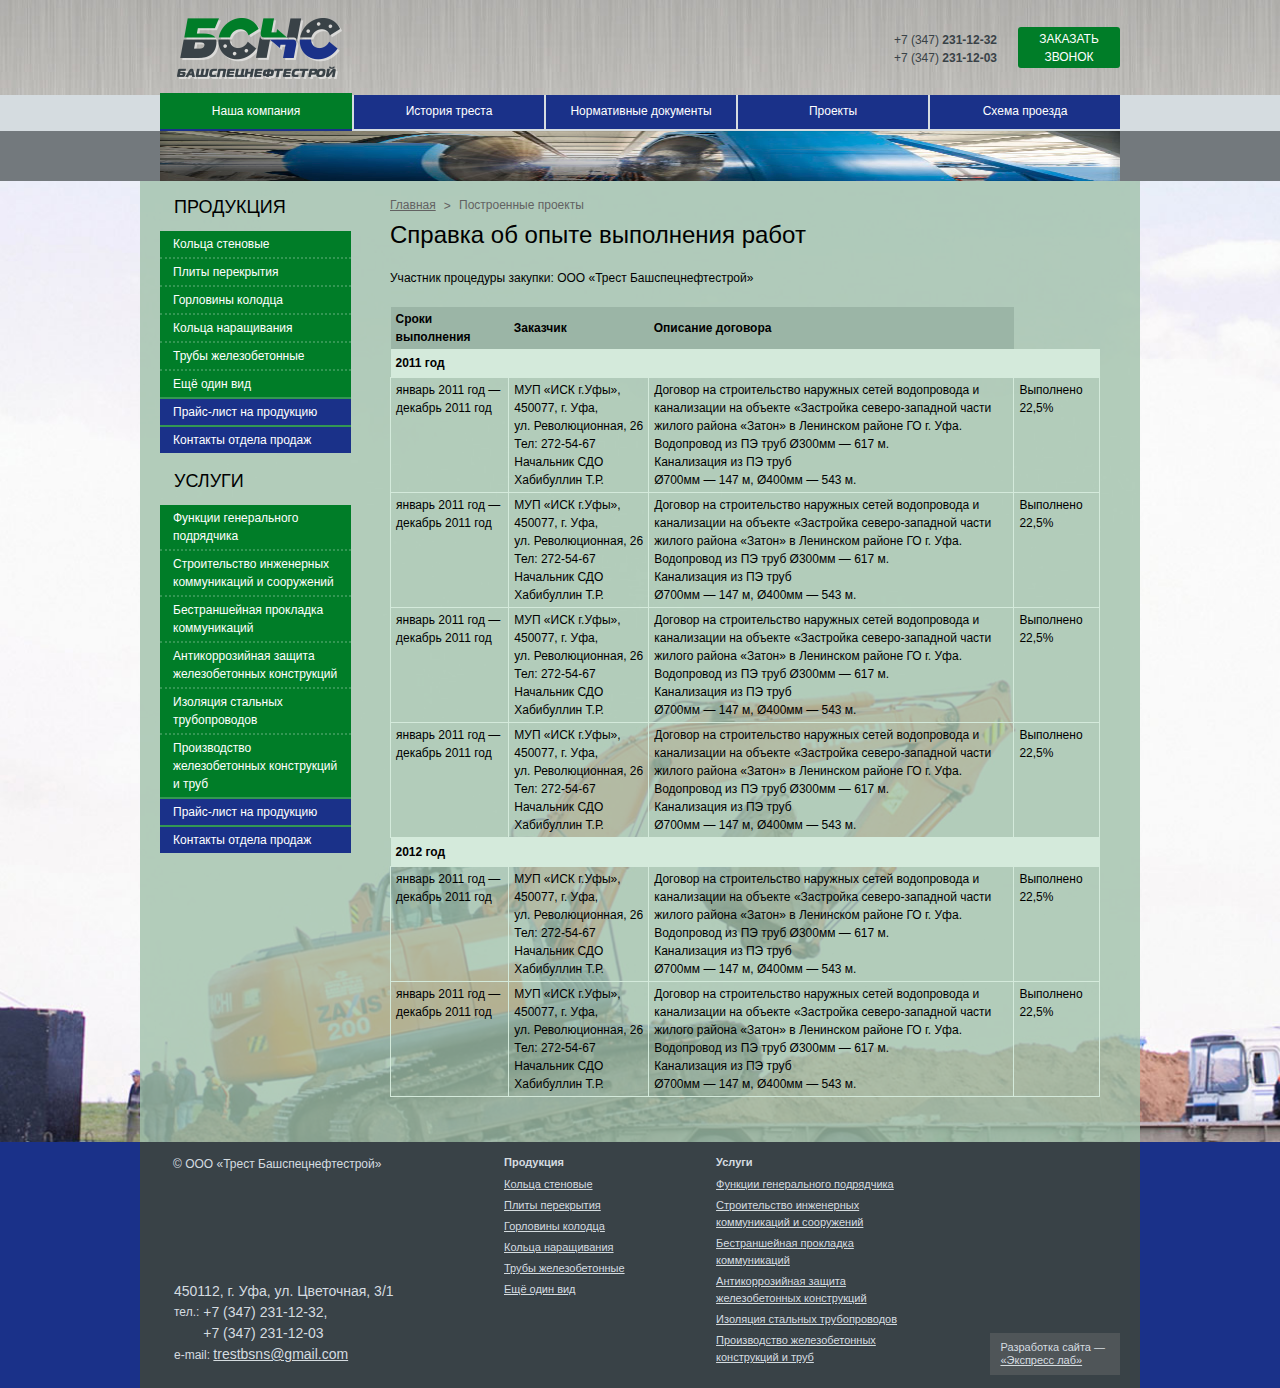
==== commit a28882bb: "finish1" ====
--- a/build.html
+++ b/build.html
@@ -153,7 +153,7 @@
             <!--breadcrumbs-->
             <div class="breadcrumbs">
                 <a href="#">Главная</a>
-                <a href="#">Построенные проекты</a>
+                <span>Построенные проекты</span>
             </div>
             <!--/breadcrumbs-->
 
@@ -168,7 +168,6 @@
                             <td>Сроки выполнения</td>
                             <td>Заказчик</td>
                             <td>Описание договора</td>
-                            <td>Процент завершен-ности</td>
                         </tr>
                     </thead>
                     <tbody>
--- a/css/main.css
+++ b/css/main.css
@@ -624,25 +624,22 @@
     cursor: pointer;
     padding-left: 6px;
 }
-.breadcrumbs a:before{
+.breadcrumbs span{
+    color: #626262;
+    padding-left: 6px;
+}
+.breadcrumbs a:after{
     content: '>';
     position: absolute;
     top: 2px;
-    left: -10px;
+    right: -15px;
     color: #626262;
-}
-.breadcrumbs a:last-child{
-    text-decoration: none;
-    cursor: default;
 }
 .breadcrumbs a:last-child:hover{
     color: #626262;
 }
 .breadcrumbs a:first-child {
    padding-left: 0;
-}
-.breadcrumbs a:first-child:before{
-    display: none;
 }
 .breadcrumbs a:hover{
     text-decoration: none;
